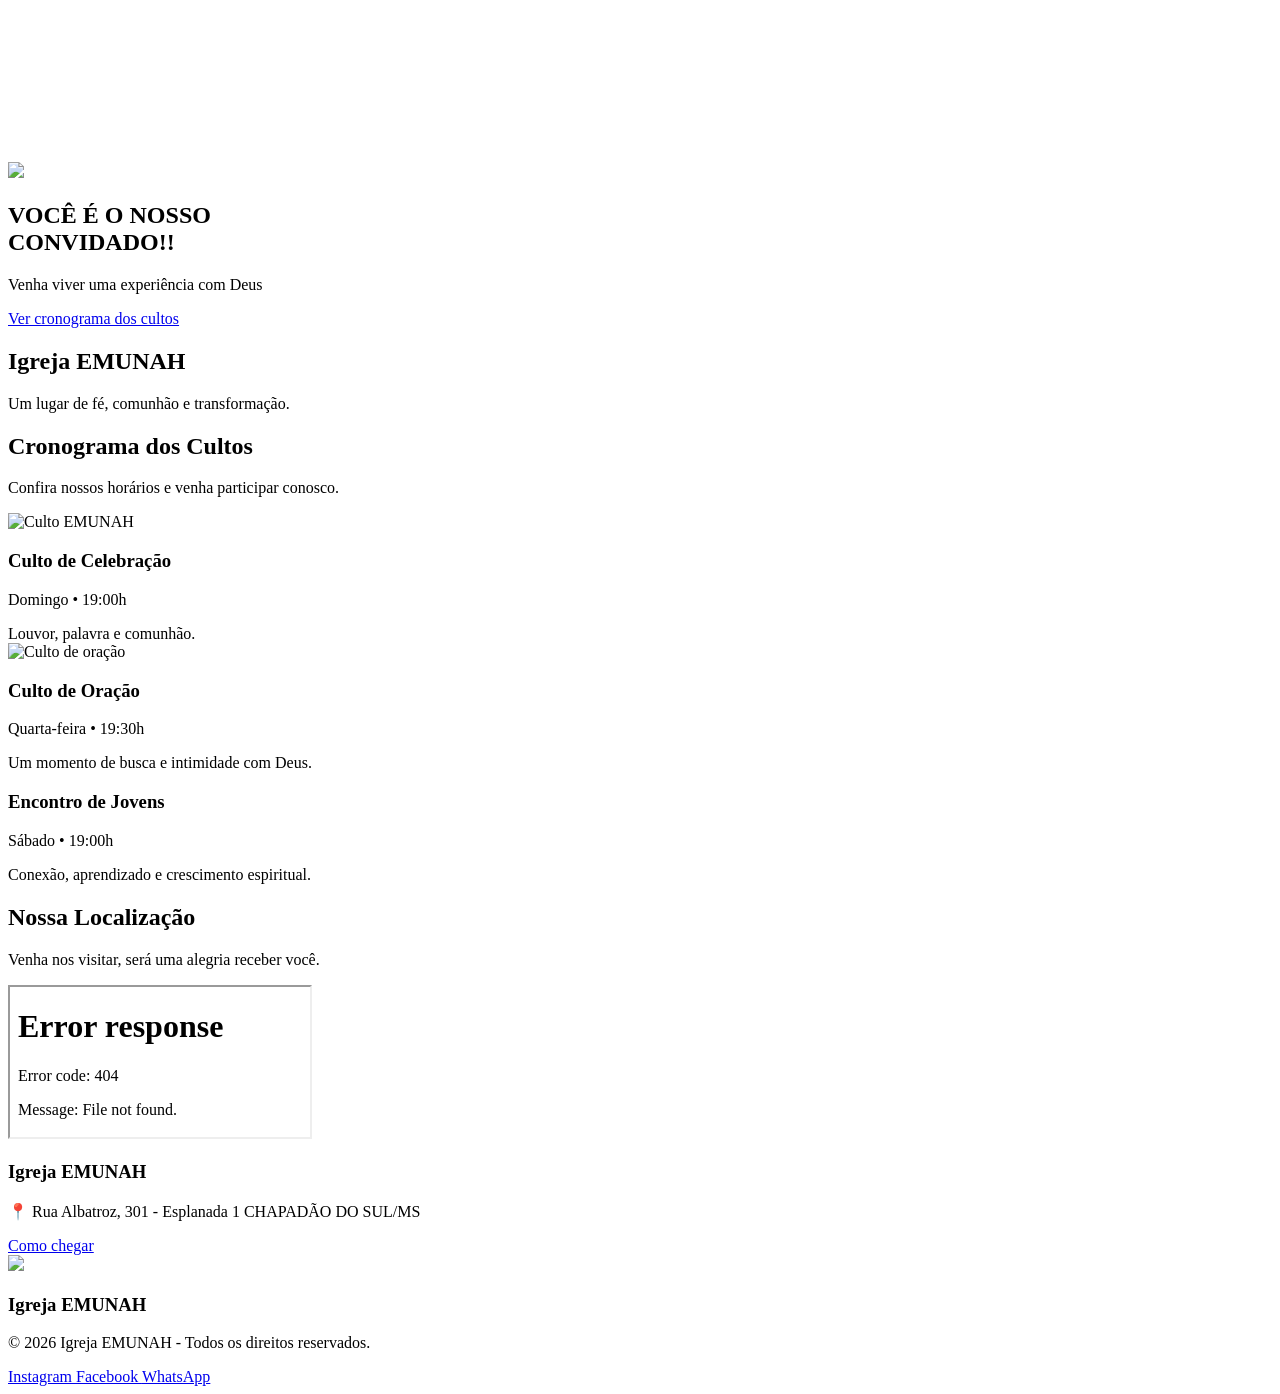
==== Index.html @ 7c74ce70 "Update Index.html" ====
<!DOCTYPE html>
<html lang="pt-BR">

<head>

<meta charset="UTF-8">
<meta name="viewport" content="width=device-width, initial-scale=1.0">

<title>Igreja EMUNAH</title>

<link rel="stylesheet" href="style.css">

<link href="https://fonts.googleapis.com/css2?family=Poppins:wght@300;400;600;700;800&display=swap" rel="stylesheet">

</head>


<body>


<!-- TELA DE ABERTURA -->

<section class="intro">

<video autoplay muted loop playsinline>
<source src="video/abertura.mp4" type="video/mp4">
</video>


<div class="intro-overlay"></div>


<div class="intro-content">

<img src="imagens/logo.png" class="logo">


<h1>
VOCÊ É O NOSSO<br>
<span>CONVIDADO!!</span>
</h1>


<p>
Venha viver uma experiência com Deus
</p>


<a href="#cultos" class="btn">
Ver cronograma dos cultos
</a>


</div>


</section>



<!-- HERO -->


<section class="hero">


<div class="hero-content">


<h2>
Igreja EMUNAH
</h2>


<p>
Um lugar de fé, comunhão e transformação.
</p>


</div>


</section>
  
<!-- CRONOGRAMA DOS CULTOS -->

<section id="cultos" class="cultos">


<div class="titulo">

<h2>
Cronograma dos Cultos
</h2>

<p>
Confira nossos horários e venha participar conosco.
</p>

</div>



<div class="cards">



<div class="card reveal">


<div class="card-img">

<img src="imagens/culto1.jpg" alt="Culto EMUNAH">

</div>


<div class="card-content">

<h3>
Culto de Celebração
</h3>


<p>
Domingo • 19:00h
</p>


<span>
Louvor, palavra e comunhão.
</span>


</div>


</div>





<div class="card reveal">


<div class="card-img">

<img src="imagens/culto2.jpg" alt="Culto de oração">

</div>


<div class="card-content">

<h3>
Culto de Oração
</h3>


<p>
Quarta-feira • 19:30h
</p>


<span>
Um momento de busca e intimidade com Deus.
</span>


</div>


</div>





<div class="card reveal">


<div class="card-content">


<h3>
Encontro de Jovens
</h3>


<p>
Sábado • 19:00h
</p>


<span>
Conexão, aprendizado e crescimento espiritual.
</span>


</div>


</div>



</div>


</section>
  <!-- LOCALIZAÇÃO -->

<section class="localizacao">


<div class="titulo">

<h2>
Nossa Localização
</h2>

<p>
Venha nos visitar, será uma alegria receber você.
</p>

</div>



<div class="mapa">

<iframe
src="COLE_AQUI_O_LINK_DO_GOOGLE_MAPS"
loading="lazy">
</iframe>

</div>



<div class="endereco">

<h3>
Igreja EMUNAH
</h3>

<p>
📍 Rua Albatroz, 301 - Esplanada 1 CHAPADÃO DO SUL/MS
  
</p>


<a 
href="COLE_LINK_DO_MAPA"
target="_blank"
class="btn">

Como chegar

</a>


</div>



</section>





<!-- RODAPÉ -->


<footer>


<div class="footer-logo">

<img src="imagens/logo.png">


<h3>
Igreja EMUNAH
</h3>

</div>



<p>
© 2026 Igreja EMUNAH - Todos os direitos reservados.
</p>



<div class="social">


<a href="#">
Instagram
</a>


<a href="#">
Facebook
</a>


<a href="#">
WhatsApp
</a>


</div>


</footer>



<script src="script.js"></script>


</body>

  </html>
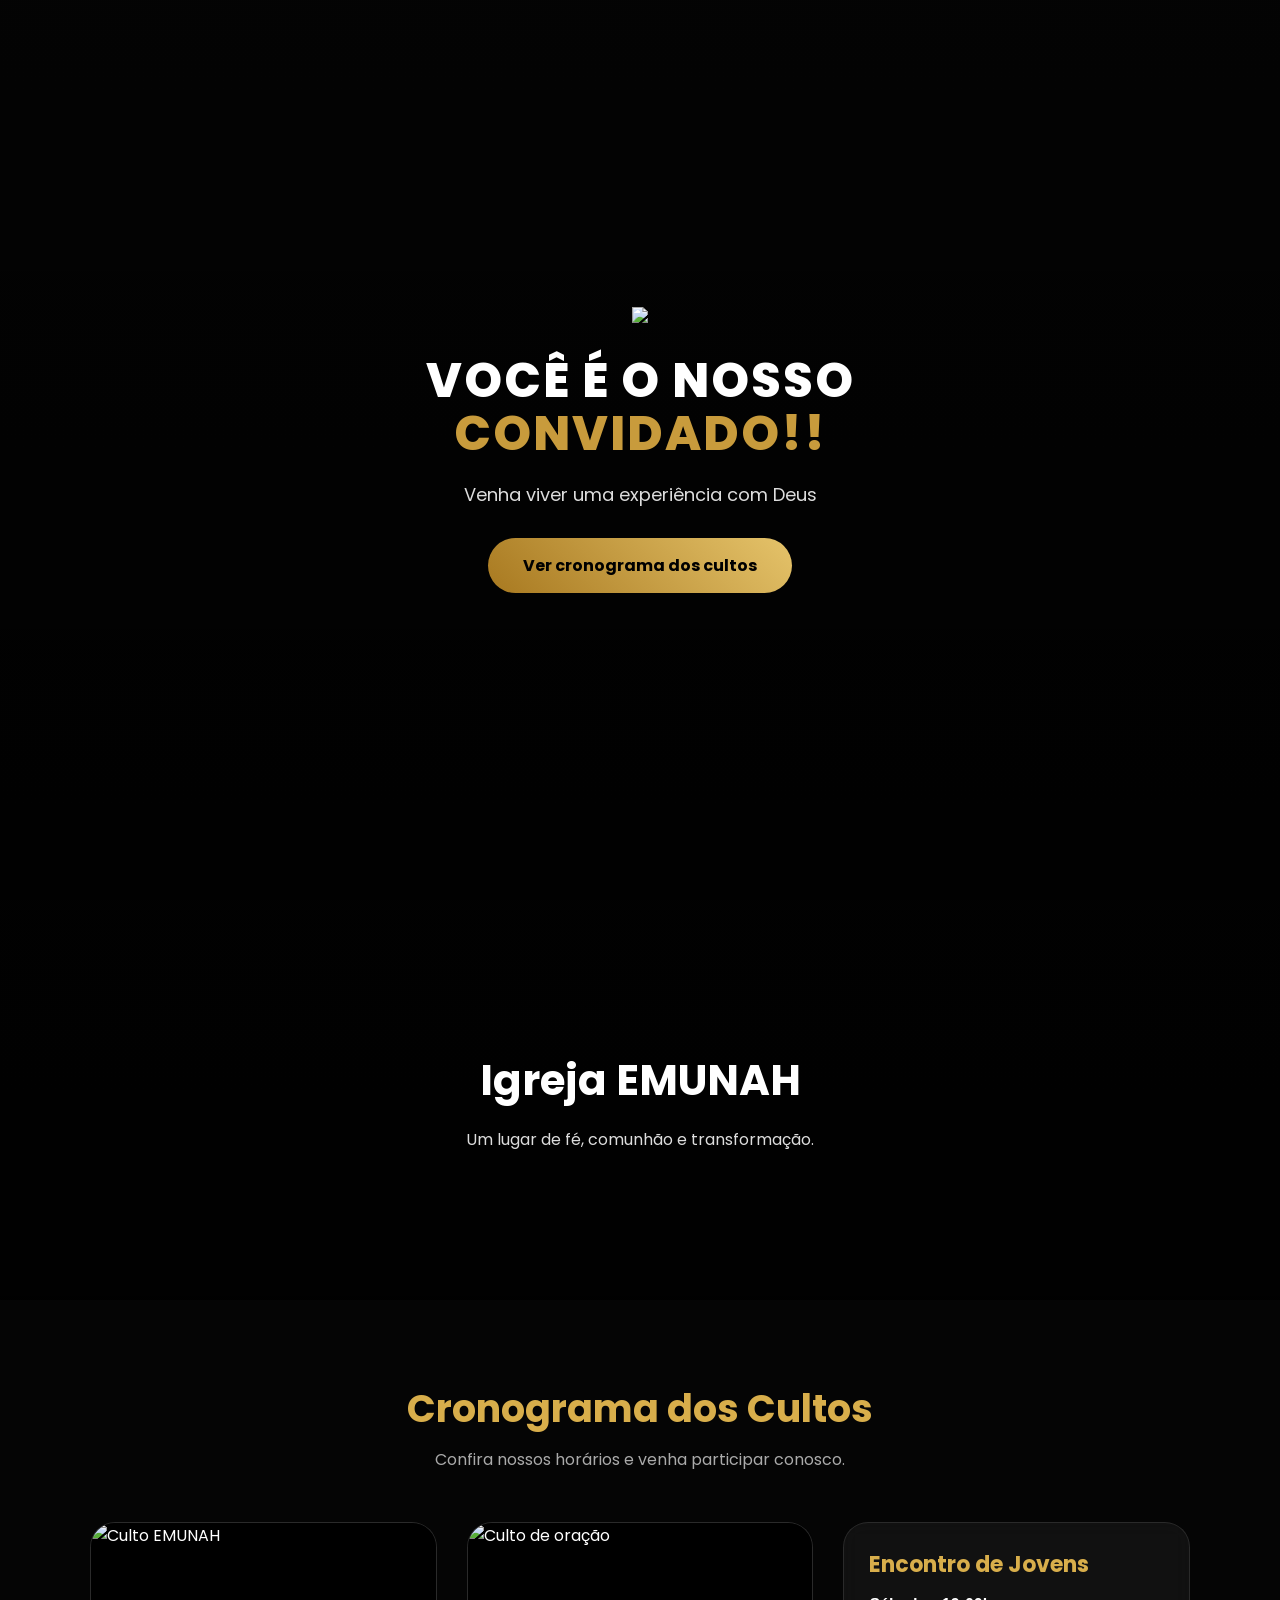
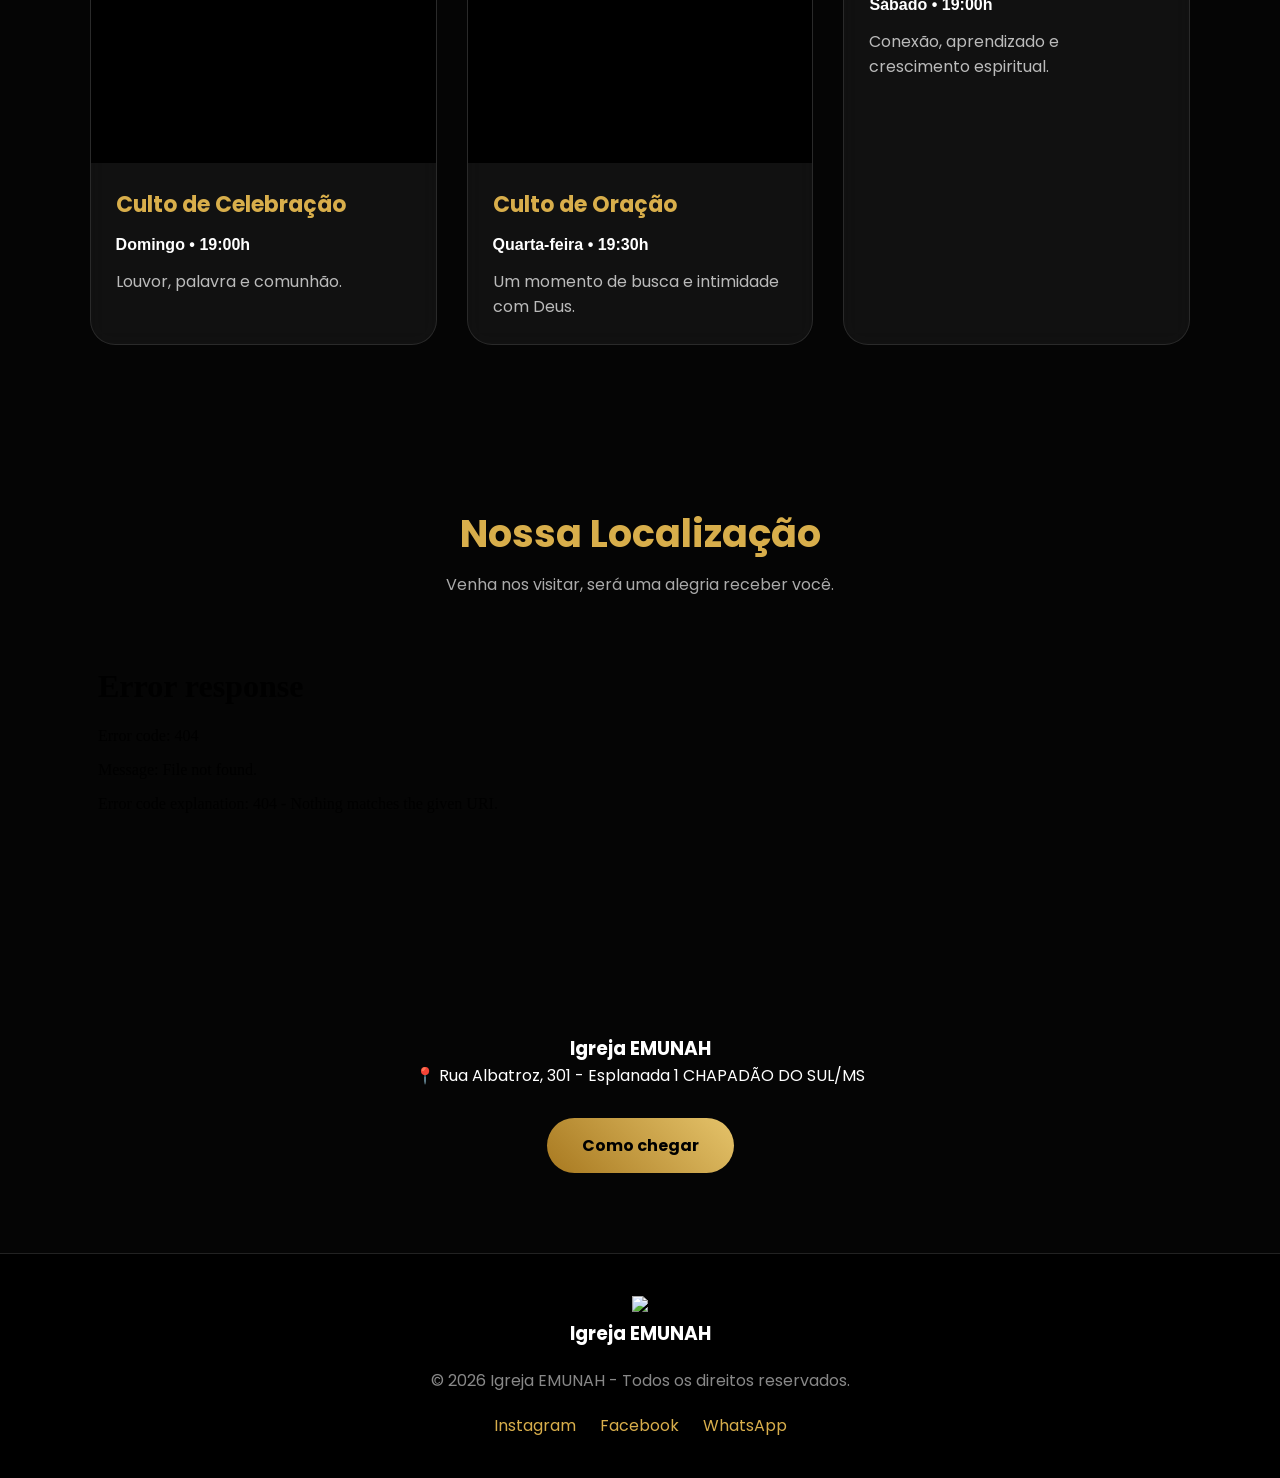
==== commit aebff64f: "Update Index.html" ====
--- a/Index.html
+++ b/Index.html
@@ -23,7 +23,7 @@
 <section class="intro">
 
 <video autoplay muted loop playsinline>
-<source src="video/abertura.mp4" type="video/mp4">
+<source src="VID-20260729-WA0071(1).mp4" type="mp4">
 </video>
 
 
--- a/style.css
+++ b/style.css
@@ -0,0 +1,537 @@
+*{
+    margin:0;
+    padding:0;
+    box-sizing:border-box;
+    font-family:'Poppins',sans-serif;
+}
+
+
+html{
+    scroll-behavior:smooth;
+}
+
+
+body{
+
+    background:#050505;
+    color:#fff;
+    overflow-x:hidden;
+
+}
+
+
+/* ======================
+   TELA DE ABERTURA
+====================== */
+
+
+.intro{
+
+    height:100vh;
+    position:relative;
+    display:flex;
+    align-items:center;
+    justify-content:center;
+    text-align:center;
+    overflow:hidden;
+
+}
+
+
+.intro video{
+
+    position:absolute;
+    width:100%;
+    height:100%;
+    object-fit:cover;
+
+}
+
+
+
+.intro-overlay{
+
+    position:absolute;
+    inset:0;
+    background:
+    linear-gradient(
+    rgba(0,0,0,.35),
+    rgba(0,0,0,.85)
+    );
+
+}
+
+
+
+.intro-content{
+
+    position:relative;
+    z-index:2;
+    padding:20px;
+
+}
+
+
+
+.logo{
+
+    width:130px;
+    margin-bottom:25px;
+    animation:entrada 1.5s ease;
+
+}
+
+
+
+.intro h1{
+
+    font-size:48px;
+    font-weight:800;
+    line-height:1.1;
+    letter-spacing:2px;
+
+}
+
+
+
+.intro h1 span{
+
+    color:#c89b3c;
+
+}
+
+
+
+.intro p{
+
+    margin-top:20px;
+    font-size:18px;
+    color:#ddd;
+
+}
+
+
+
+
+.btn{
+
+    display:inline-block;
+    margin-top:30px;
+    padding:15px 35px;
+
+    background:
+    linear-gradient(
+    45deg,
+    #a87920,
+    #e5c36a
+    );
+
+    color:#000;
+    text-decoration:none;
+    border-radius:50px;
+
+    font-weight:700;
+
+    transition:.4s;
+
+}
+
+
+
+.btn:hover{
+
+    transform:translateY(-5px);
+    box-shadow:0 10px 30px #c89b3c55;
+
+}
+
+
+
+
+
+/* ======================
+        HERO
+====================== */
+
+
+.hero{
+
+    min-height:400px;
+
+    display:flex;
+    align-items:center;
+    justify-content:center;
+
+    text-align:center;
+
+    padding:40px;
+
+    background:
+
+    linear-gradient(
+    rgba(0,0,0,.7),
+    rgba(0,0,0,.9)
+    ),
+
+    url("imagens/fundo.jpg");
+
+    background-size:cover;
+    background-position:center;
+
+}
+
+
+
+.hero h2{
+
+    font-size:42px;
+
+}
+
+
+
+.hero p{
+
+    margin-top:15px;
+    color:#ddd;
+
+}
+
+
+
+
+
+/* ======================
+      CULTOS
+====================== */
+
+
+.cultos{
+
+    padding:80px 7%;
+
+}
+
+
+
+.titulo{
+
+    text-align:center;
+    margin-bottom:50px;
+
+}
+
+
+
+.titulo h2{
+
+    font-size:38px;
+    color:#d8ae4b;
+
+}
+
+
+
+.titulo p{
+
+    color:#aaa;
+    margin-top:10px;
+
+}
+
+
+
+
+.cards{
+
+    display:grid;
+
+    grid-template-columns:
+    repeat(auto-fit,minmax(280px,1fr));
+
+    gap:30px;
+
+}
+
+
+
+.card{
+
+    background:
+
+    rgba(255,255,255,.05);
+
+    border:1px solid rgba(255,255,255,.1);
+
+    border-radius:25px;
+
+    overflow:hidden;
+
+    backdrop-filter:blur(10px);
+
+    transition:.5s;
+
+}
+
+
+
+.card:hover{
+
+    transform:translateY(-10px);
+
+    box-shadow:
+    0 20px 40px rgba(0,0,0,.5);
+
+}
+
+
+
+
+.card-img{
+
+    width:100%;
+    height:240px;
+
+    background:#000;
+
+}
+
+
+
+.card-img img{
+
+    width:100%;
+    height:100%;
+
+    object-fit:contain;
+
+}
+
+
+
+.card-content{
+
+    padding:25px;
+
+}
+
+
+
+.card-content h3{
+
+    color:#d8ae4b;
+    font-size:22px;
+
+}
+
+
+
+.card-content p{
+
+    margin:15px 0;
+    font-weight:600;
+
+}
+
+
+
+.card-content span{
+
+    color:#bbb;
+
+}
+
+
+
+/* ======================
+      WHATSAPP
+====================== */
+
+
+.whatsapp{
+
+    position:fixed;
+
+    bottom:25px;
+    right:25px;
+
+    background:#25d366;
+
+    color:white;
+
+    padding:15px 25px;
+
+    border-radius:50px;
+
+    text-decoration:none;
+
+    font-weight:700;
+
+    z-index:99;
+
+    box-shadow:0 10px 30px #000;
+
+}
+
+
+
+/* ======================
+     LOCALIZAÇÃO
+====================== */
+
+
+.localizacao{
+
+    padding:80px 7%;
+    text-align:center;
+
+}
+
+
+
+.mapa iframe{
+
+    width:100%;
+    height:350px;
+
+    border:0;
+
+    border-radius:25px;
+
+}
+
+
+
+.endereco{
+
+    margin-top:30px;
+
+}
+
+
+
+
+/* ======================
+       FOOTER
+====================== */
+
+
+footer{
+
+    background:#000;
+
+    padding:40px 20px;
+
+    text-align:center;
+
+    border-top:1px solid #222;
+
+}
+
+
+
+.footer-logo img{
+
+    width:80px;
+
+}
+
+
+
+footer p{
+
+    margin:20px 0;
+    color:#888;
+
+}
+
+
+
+.social a{
+
+    color:#d8ae4b;
+
+    margin:10px;
+
+    text-decoration:none;
+
+}
+
+
+
+/* ANIMAÇÃO */
+
+
+@keyframes entrada{
+
+from{
+
+opacity:0;
+transform:translateY(40px);
+
+}
+
+to{
+
+opacity:1;
+transform:translateY(0);
+
+}
+
+}
+
+
+
+
+/* CELULAR */
+
+
+@media(max-width:600px){
+
+
+.intro h1{
+
+font-size:32px;
+
+}
+
+
+.hero h2{
+
+font-size:30px;
+
+}
+
+
+.titulo h2{
+
+font-size:30px;
+
+}
+
+
+.whatsapp{
+
+right:15px;
+bottom:15px;
+
+padding:12px 18px;
+
+}
+
+
+.reveal{
+
+opacity:0;
+
+transform:
+translateY(50px);
+
+transition:
+0.8s ease;
+
+}
+
+
+
+  }
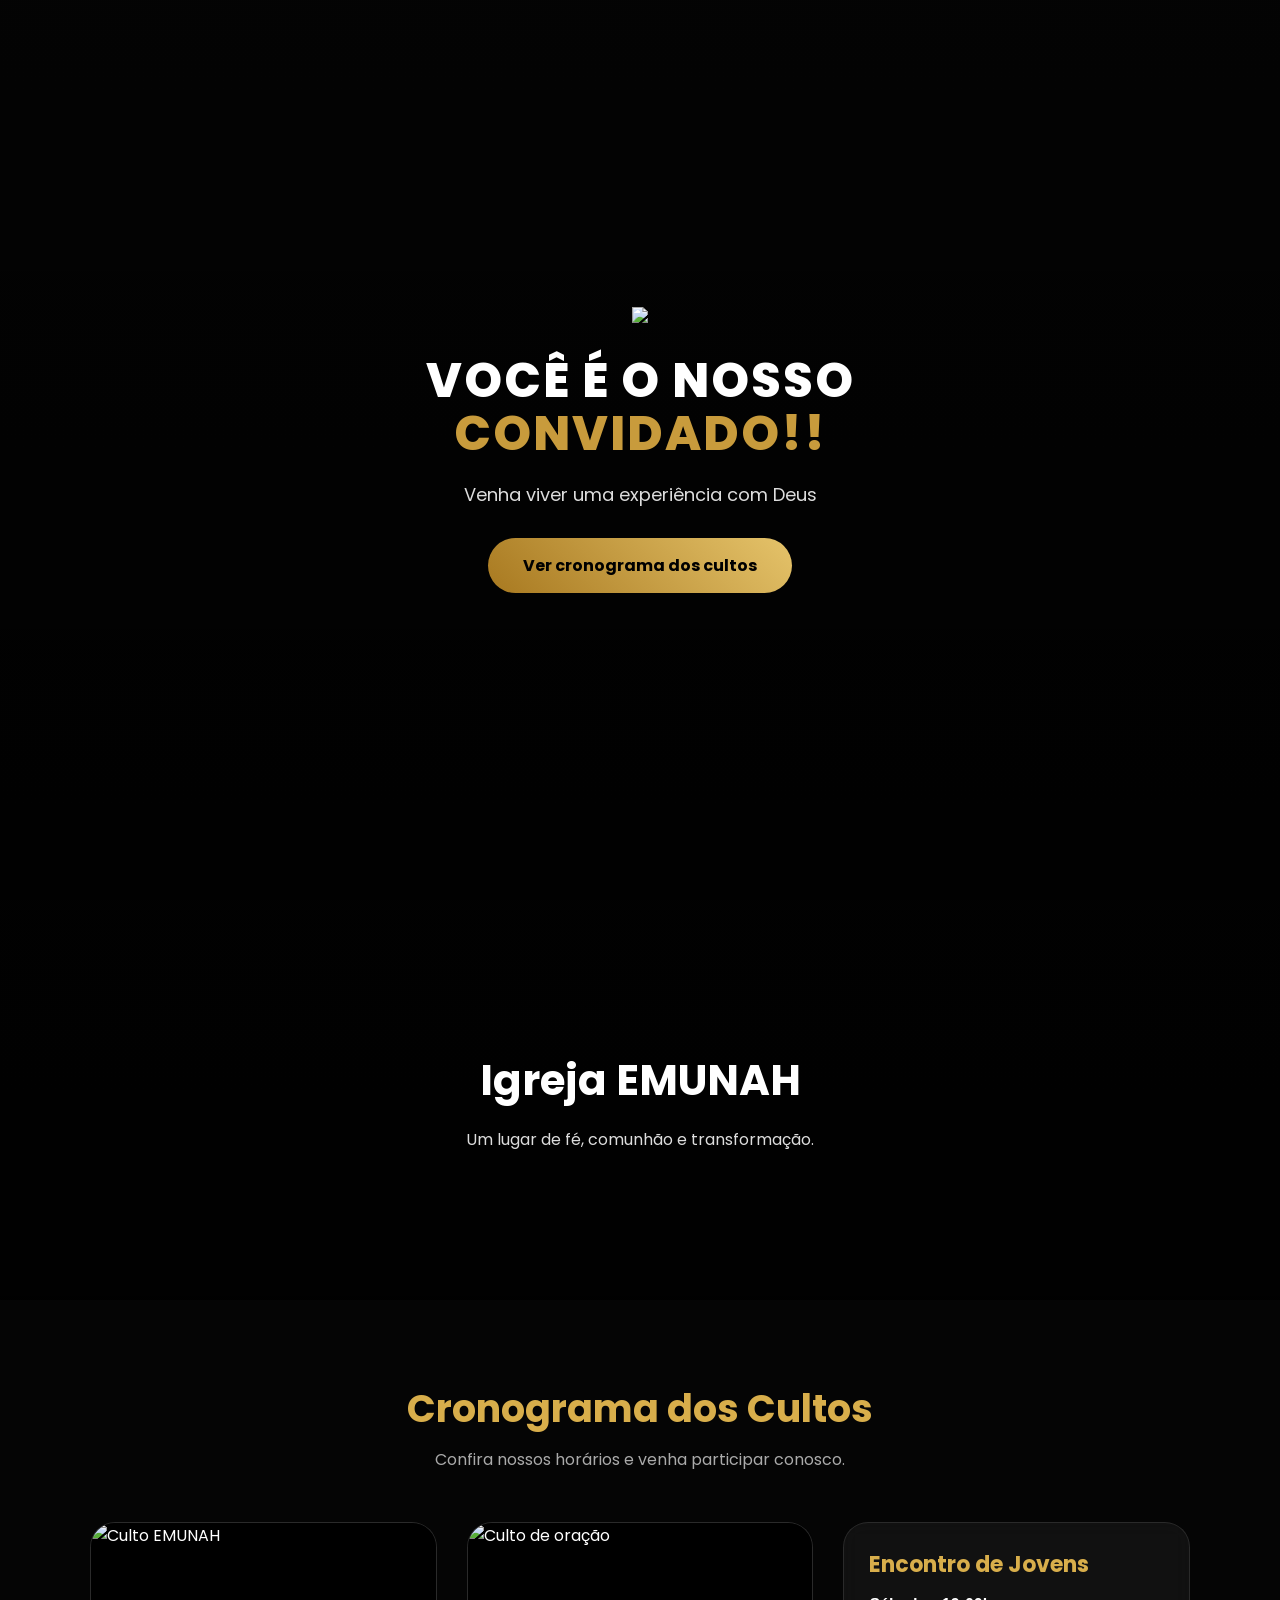
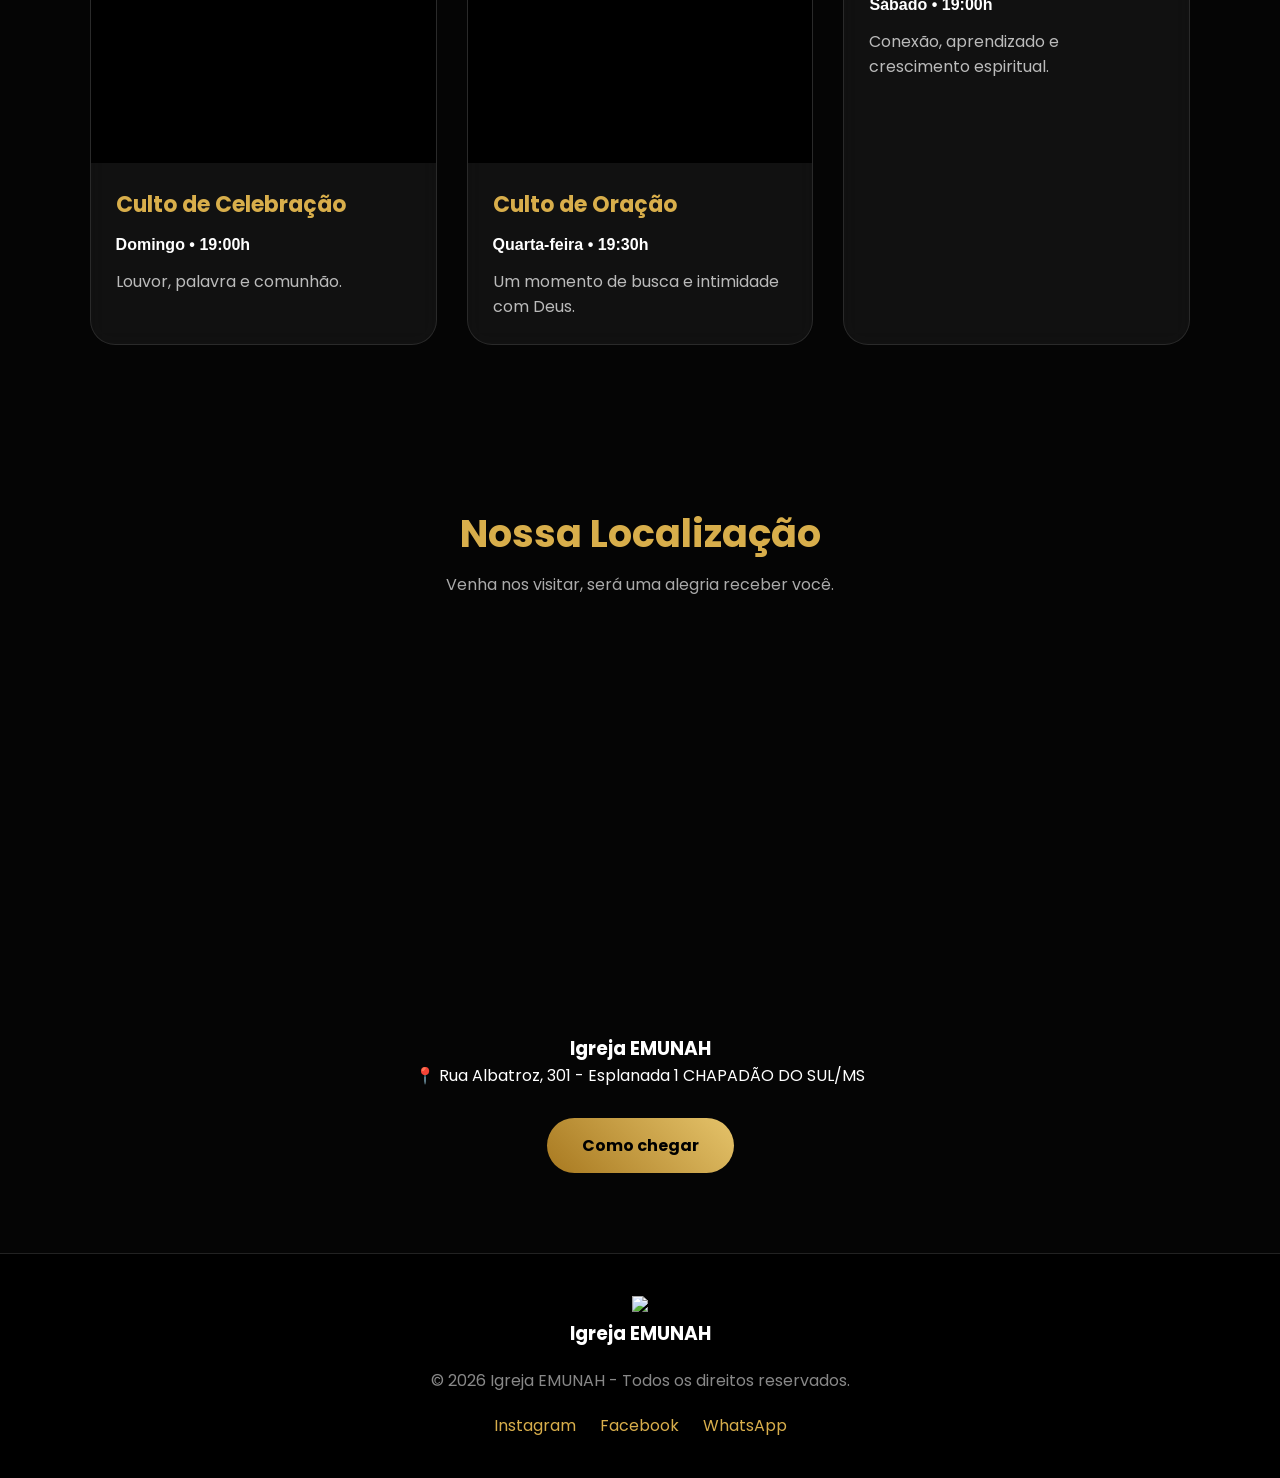
==== commit 2207f0f5: "Update Index.html" ====
--- a/Index.html
+++ b/Index.html
@@ -231,7 +231,7 @@
 <div class="mapa">
 
 <iframe
-src="COLE_AQUI_O_LINK_DO_GOOGLE_MAPS"
+src="https://maps.app.goo.gl/oaRTBnacjQGExgCH8"
 loading="lazy">
 </iframe>
 
@@ -252,7 +252,7 @@
 
 
 <a 
-href="COLE_LINK_DO_MAPA"
+href="https://maps.app.goo.gl/oaRTBnacjQGExgCH8"
 target="_blank"
 class="btn">
 
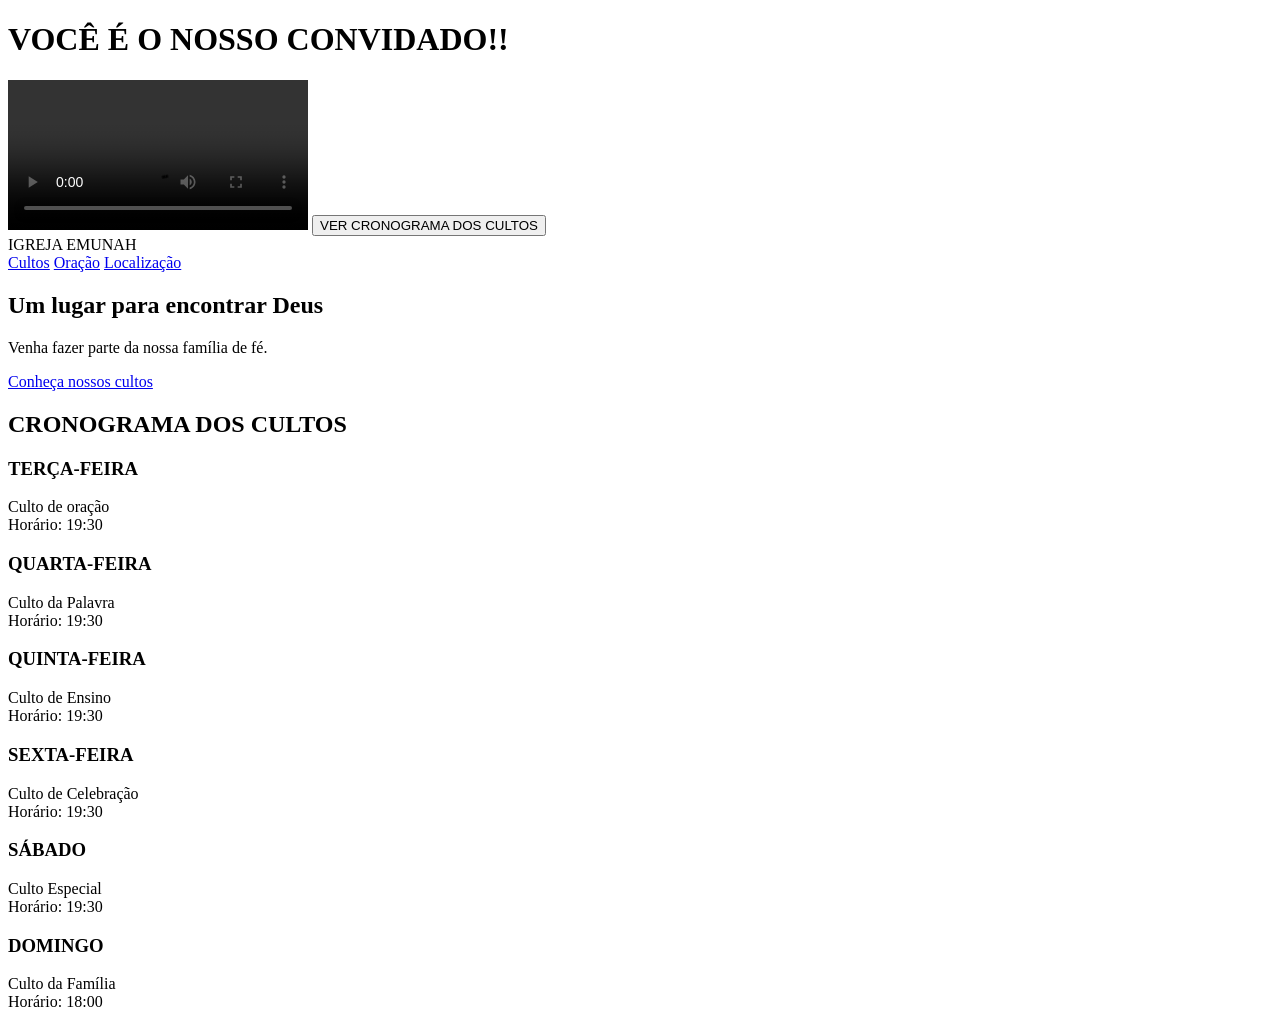
==== commit e63c9e03: "Update Index.html" ====
--- a/Index.html
+++ b/Index.html
@@ -8,46 +8,104 @@
 
 <title>Igreja EMUNAH</title>
 
-<link rel="stylesheet" href="style.css">
-
 <link href="https://fonts.googleapis.com/css2?family=Poppins:wght@300;400;600;700;800&display=swap" rel="stylesheet">
 
+<style>
+
+</style>
+
 </head>
 
 
 <body>
 
 
-<!-- TELA DE ABERTURA -->
-
-<section class="intro">
-
-<video autoplay muted loop playsinline>
-<source src="VID-20260729-WA0071(1).mp4" type="mp4">
+<!-- NOTIFICAÇÃO DE ENTRADA -->
+
+<div class="modal" id="entrada">
+
+<div class="modal-box">
+
+
+<h1>
+VOCÊ É O NOSSO CONVIDADO!!
+</h1>
+
+
+<video 
+id="videoEntrada"
+controls
+playsinline>
+
+<source src="video.mp4" type="video/mp4">
+
 </video>
 
 
-<div class="intro-overlay"></div>
-
-
-<div class="intro-content">
-
-<img src="imagens/logo.png" class="logo">
-
-
-<h1>
-VOCÊ É O NOSSO<br>
-<span>CONVIDADO!!</span>
-</h1>
-
-
-<p>
-Venha viver uma experiência com Deus
-</p>
-
-
-<a href="#cultos" class="btn">
-Ver cronograma dos cultos
+<button 
+id="botaoCultos"
+onclick="abrirSite()">
+
+VER CRONOGRAMA DOS CULTOS
+
+</button>
+
+
+</div>
+
+</div>
+
+
+
+<!-- CABEÇALHO -->
+
+<header>
+
+<div class="logo">
+
+IGREJA EMUNAH
+
+</div>
+
+
+<nav>
+
+<a href="#cultos">Cultos</a>
+
+<a href="#oracao">Oração</a>
+
+<a href="#local">Localização</a>
+
+</nav>
+
+
+</header>
+
+
+
+
+<!-- HERO -->
+
+<section class="hero">
+
+
+<div class="hero-text">
+
+
+<h2>
+Um lugar para encontrar Deus
+</h2>
+
+
+<p>
+Venha fazer parte da nossa família de fé.
+</p>
+
+
+<a href="#cultos">
+
+Conheça nossos cultos
+
 </a>
 
 
@@ -58,272 +116,108 @@
 
 
 
-<!-- HERO -->
-
-
-<section class="hero">
-
-
-<div class="hero-content">
-
-
-<h2>
-Igreja EMUNAH
+
+<!-- CRONOGRAMA -->
+
+<section id="cultos">
+
+
+<h2 class="titulo">
+
+CRONOGRAMA DOS CULTOS
+
 </h2>
 
 
-<p>
-Um lugar de fé, comunhão e transformação.
-</p>
+
+<div class="cultos-container">
+
+
+
+<div class="card">
+
+<h3>TERÇA-FEIRA</h3>
+
+<p>
+Culto de oração<br>
+Horário: 19:30
+</p>
+
+</div>
+
+
+
+
+<div class="card">
+
+<h3>QUARTA-FEIRA</h3>
+
+<p>
+Culto da Palavra<br>
+Horário: 19:30
+</p>
+
+</div>
+
+
+
+
+<div class="card">
+
+<h3>QUINTA-FEIRA</h3>
+
+<p>
+Culto de Ensino<br>
+Horário: 19:30
+</p>
+
+</div>
+
+
+
+
+<div class="card">
+
+<h3>SEXTA-FEIRA</h3>
+
+<p>
+Culto de Celebração<br>
+Horário: 19:30
+</p>
+
+</div>
+
+
+
+
+<div class="card">
+
+<h3>SÁBADO</h3>
+
+<p>
+Culto Especial<br>
+Horário: 19:30
+</p>
+
+</div>
+
+
+
+
+<div class="card">
+
+<h3>DOMINGO</h3>
+
+<p>
+Culto da Família<br>
+Horário: 18:00
+</p>
+
+</div>
+
 
 
 </div>
 
 
 </section>
-  
-<!-- CRONOGRAMA DOS CULTOS -->
-
-<section id="cultos" class="cultos">
-
-
-<div class="titulo">
-
-<h2>
-Cronograma dos Cultos
-</h2>
-
-<p>
-Confira nossos horários e venha participar conosco.
-</p>
-
-</div>
-
-
-
-<div class="cards">
-
-
-
-<div class="card reveal">
-
-
-<div class="card-img">
-
-<img src="imagens/culto1.jpg" alt="Culto EMUNAH">
-
-</div>
-
-
-<div class="card-content">
-
-<h3>
-Culto de Celebração
-</h3>
-
-
-<p>
-Domingo • 19:00h
-</p>
-
-
-<span>
-Louvor, palavra e comunhão.
-</span>
-
-
-</div>
-
-
-</div>
-
-
-
-
-
-<div class="card reveal">
-
-
-<div class="card-img">
-
-<img src="imagens/culto2.jpg" alt="Culto de oração">
-
-</div>
-
-
-<div class="card-content">
-
-<h3>
-Culto de Oração
-</h3>
-
-
-<p>
-Quarta-feira • 19:30h
-</p>
-
-
-<span>
-Um momento de busca e intimidade com Deus.
-</span>
-
-
-</div>
-
-
-</div>
-
-
-
-
-
-<div class="card reveal">
-
-
-<div class="card-content">
-
-
-<h3>
-Encontro de Jovens
-</h3>
-
-
-<p>
-Sábado • 19:00h
-</p>
-
-
-<span>
-Conexão, aprendizado e crescimento espiritual.
-</span>
-
-
-</div>
-
-
-</div>
-
-
-
-</div>
-
-
-</section>
-  <!-- LOCALIZAÇÃO -->
-
-<section class="localizacao">
-
-
-<div class="titulo">
-
-<h2>
-Nossa Localização
-</h2>
-
-<p>
-Venha nos visitar, será uma alegria receber você.
-</p>
-
-</div>
-
-
-
-<div class="mapa">
-
-<iframe
-src="https://maps.app.goo.gl/oaRTBnacjQGExgCH8"
-loading="lazy">
-</iframe>
-
-</div>
-
-
-
-<div class="endereco">
-
-<h3>
-Igreja EMUNAH
-</h3>
-
-<p>
-📍 Rua Albatroz, 301 - Esplanada 1 CHAPADÃO DO SUL/MS
-  
-</p>
-
-
-<a 
-href="https://maps.app.goo.gl/oaRTBnacjQGExgCH8"
-target="_blank"
-class="btn">
-
-Como chegar
-
-</a>
-
-
-</div>
-
-
-
-</section>
-
-
-
-
-
-<!-- RODAPÉ -->
-
-
-<footer>
-
-
-<div class="footer-logo">
-
-<img src="imagens/logo.png">
-
-
-<h3>
-Igreja EMUNAH
-</h3>
-
-</div>
-
-
-
-<p>
-© 2026 Igreja EMUNAH - Todos os direitos reservados.
-</p>
-
-
-
-<div class="social">
-
-
-<a href="#">
-Instagram
-</a>
-
-
-<a href="#">
-Facebook
-</a>
-
-
-<a href="#">
-WhatsApp
-</a>
-
-
-</div>
-
-
-</footer>
-
-
-
-<script src="script.js"></script>
-
-
-</body>
-
-  </html>
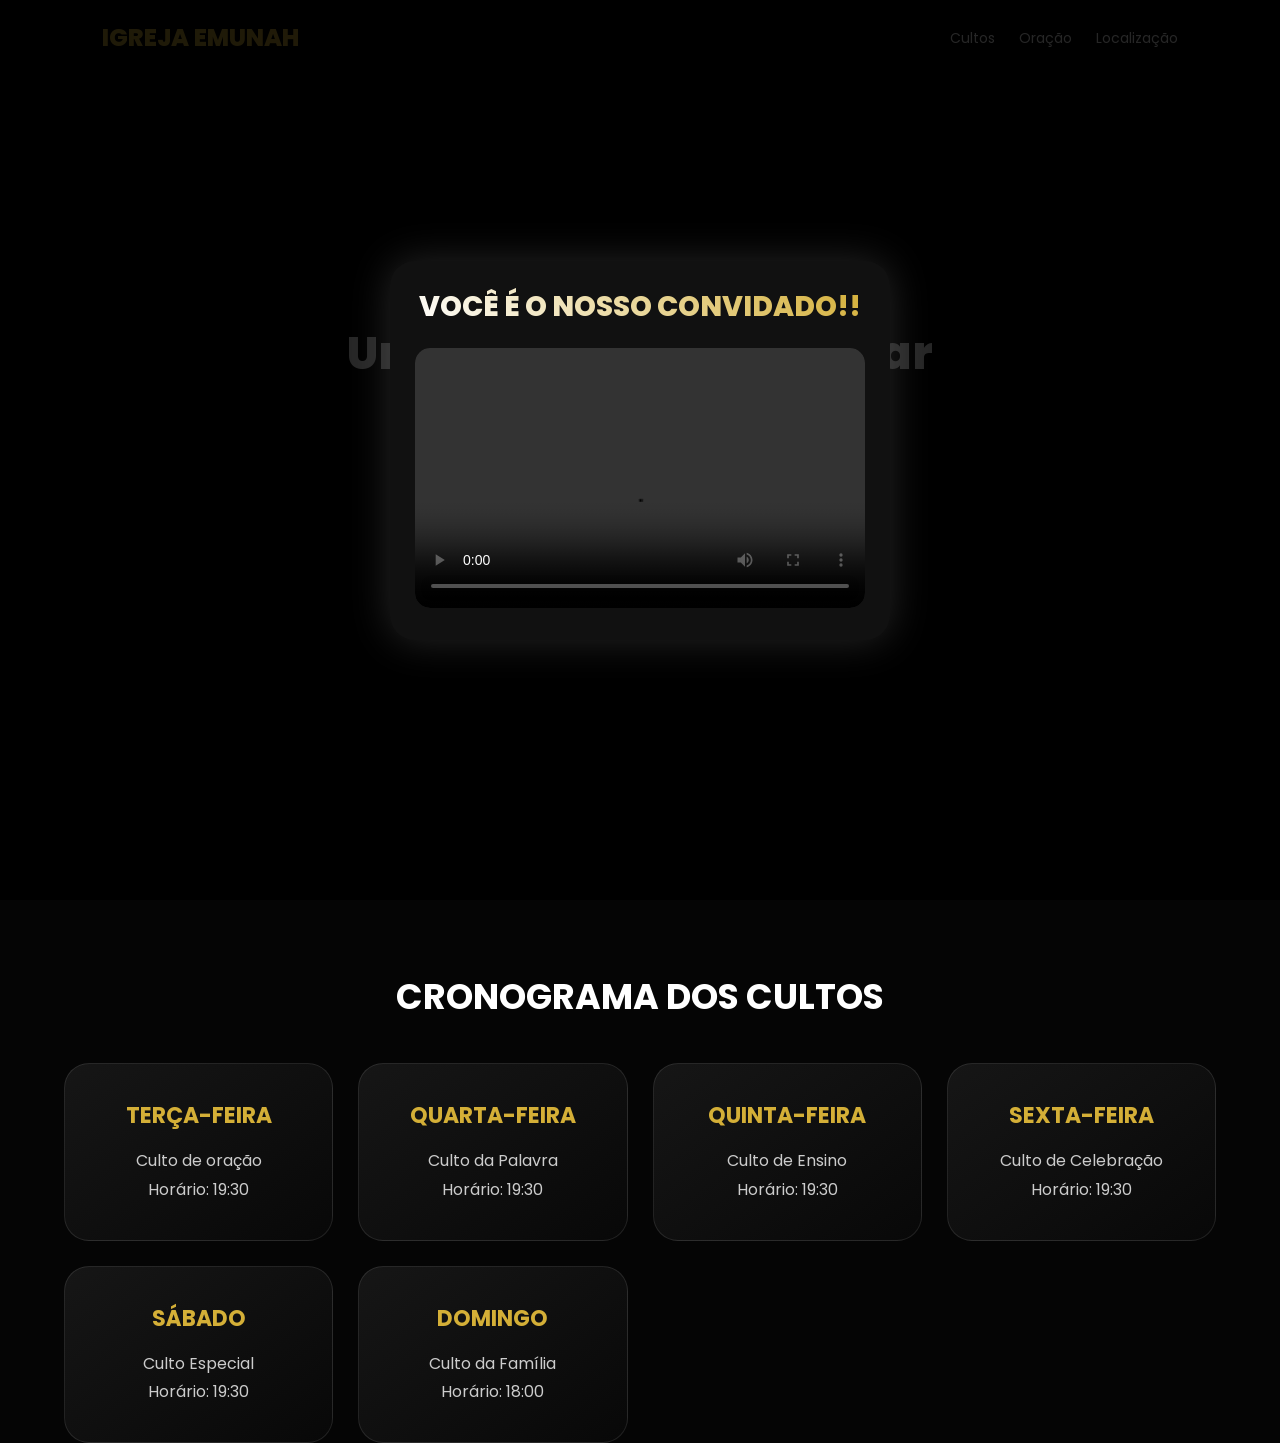
==== commit a1af8d50: "Update Index.html" ====
--- a/Index.html
+++ b/Index.html
@@ -11,6 +11,632 @@
 <link href="https://fonts.googleapis.com/css2?family=Poppins:wght@300;400;600;700;800&display=swap" rel="stylesheet">
 
 <style>
+  /* RESET */
+
+*{
+margin:0;
+padding:0;
+box-sizing:border-box;
+font-family:'Poppins',sans-serif;
+scroll-behavior:smooth;
+}
+
+
+body{
+
+background:#050505;
+color:white;
+
+}
+
+
+
+/* MODAL DE ENTRADA */
+
+.modal{
+
+position:fixed;
+top:0;
+left:0;
+width:100%;
+height:100vh;
+
+background:rgba(0,0,0,0.85);
+
+display:flex;
+align-items:center;
+justify-content:center;
+
+z-index:9999;
+
+}
+
+
+
+.modal-box{
+
+width:90%;
+max-width:500px;
+
+background:#111;
+
+border-radius:25px;
+
+padding:25px;
+
+text-align:center;
+
+box-shadow:
+0 0 40px rgba(255,255,255,0.15);
+
+animation:entrada 1s ease;
+
+}
+
+
+
+@keyframes entrada{
+
+from{
+
+transform:scale(.7);
+opacity:0;
+
+}
+
+to{
+
+transform:scale(1);
+opacity:1;
+
+}
+
+}
+
+
+
+.modal-box h1{
+
+font-size:28px;
+
+font-weight:800;
+
+margin-bottom:20px;
+
+background:linear-gradient(45deg,#fff,#d4af37);
+
+-webkit-background-clip:text;
+
+color:transparent;
+
+}
+
+
+
+.modal-box video{
+
+width:100%;
+
+height:260px;
+
+object-fit:cover;
+
+border-radius:15px;
+
+background:black;
+
+}
+
+
+
+#botaoCultos{
+
+display:none;
+
+margin-top:20px;
+
+width:100%;
+
+padding:15px;
+
+border:none;
+
+border-radius:50px;
+
+background:#d4af37;
+
+color:#000;
+
+font-size:16px;
+
+font-weight:700;
+
+cursor:pointer;
+
+transition:.3s;
+
+}
+
+
+
+#botaoCultos:hover{
+
+transform:scale(1.05);
+
+}
+
+
+
+
+
+/* HEADER */
+
+
+header{
+
+position:fixed;
+
+top:0;
+
+left:0;
+
+width:100%;
+
+padding:20px 8%;
+
+display:flex;
+
+justify-content:space-between;
+
+align-items:center;
+
+background:rgba(0,0,0,.65);
+
+backdrop-filter:blur(10px);
+
+z-index:1000;
+
+}
+
+
+
+.logo{
+
+font-size:24px;
+
+font-weight:800;
+
+color:#d4af37;
+
+}
+
+
+
+nav a{
+
+color:white;
+
+text-decoration:none;
+
+margin-left:20px;
+
+font-size:14px;
+
+}
+
+
+
+
+
+/* HERO */
+
+
+.hero{
+
+height:100vh;
+
+background:
+
+linear-gradient(
+rgba(0,0,0,.6),
+rgba(0,0,0,.8)
+),
+
+url("imagem-fundo.jpg");
+
+background-position:center;
+
+background-size:cover;
+
+display:flex;
+
+align-items:center;
+
+justify-content:center;
+
+text-align:center;
+
+}
+
+
+
+.hero-text{
+
+max-width:700px;
+
+}
+
+
+
+.hero h2{
+
+font-size:45px;
+
+font-weight:800;
+
+}
+
+
+
+.hero p{
+
+font-size:20px;
+
+margin:20px 0;
+
+color:#ddd;
+
+}
+
+
+
+.hero a{
+
+display:inline-block;
+
+padding:15px 35px;
+
+background:#d4af37;
+
+color:black;
+
+border-radius:50px;
+
+text-decoration:none;
+
+font-weight:bold;
+
+}
+
+
+
+
+
+/* TITULOS */
+
+
+.titulo{
+
+text-align:center;
+
+font-size:35px;
+
+margin:70px 0 40px;
+
+}
+
+
+
+
+
+/* CULTOS */
+
+
+.cultos-container{
+
+width:90%;
+
+margin:auto;
+
+display:grid;
+
+grid-template-columns:repeat(auto-fit,minmax(250px,1fr));
+
+gap:25px;
+
+}
+
+
+
+.card{
+
+background:
+
+linear-gradient(
+145deg,
+#161616,
+#080808
+);
+
+
+border-radius:25px;
+
+padding:35px 20px;
+
+text-align:center;
+
+border:1px solid rgba(255,255,255,.1);
+
+transition:.4s;
+
+}
+
+
+
+.card:hover{
+
+transform:translateY(-10px);
+
+box-shadow:
+
+0 20px 40px rgba(212,175,55,.25);
+
+}
+
+
+
+.card h3{
+
+color:#d4af37;
+
+font-size:22px;
+
+margin-bottom:15px;
+
+}
+
+
+
+.card p{
+
+color:#ccc;
+
+line-height:1.8;
+
+}
+
+
+
+
+/* BOTÃO WHATSAPP */
+
+
+.whatsapp{
+
+position:fixed;
+
+right:25px;
+
+bottom:25px;
+
+width:65px;
+
+height:65px;
+
+background:#25D366;
+
+border-radius:50%;
+
+display:flex;
+
+align-items:center;
+
+justify-content:center;
+
+font-size:30px;
+
+text-decoration:none;
+
+color:white;
+
+z-index:999;
+
+box-shadow:0 0 25px #25D366;
+
+}
+
+
+
+
+
+/* BOTÃO MÚSICA */
+
+
+.musica{
+
+position:fixed;
+
+left:25px;
+
+bottom:25px;
+
+width:65px;
+
+height:65px;
+
+border-radius:50%;
+
+background:#d4af37;
+
+color:#000;
+
+display:flex;
+
+align-items:center;
+
+justify-content:center;
+
+font-size:25px;
+
+cursor:pointer;
+
+z-index:999;
+
+}
+
+
+
+
+
+/* ÁREA ORAÇÃO */
+
+
+#oracao{
+
+margin-top:100px;
+
+padding:60px 10%;
+
+background:#0c0c0c;
+
+}
+
+
+
+.formulario{
+
+max-width:600px;
+
+margin:auto;
+
+}
+
+
+
+input,
+textarea{
+
+
+width:100%;
+
+padding:15px;
+
+margin:10px 0;
+
+border-radius:15px;
+
+border:none;
+
+background:#1b1b1b;
+
+color:white;
+
+font-size:16px;
+
+}
+
+
+
+textarea{
+
+height:150px;
+
+resize:none;
+
+}
+
+
+
+.enviar{
+
+width:100%;
+
+padding:15px;
+
+border:none;
+
+border-radius:50px;
+
+background:#d4af37;
+
+font-weight:bold;
+
+cursor:pointer;
+
+}
+
+
+
+
+/* LOCALIZAÇÃO */
+
+
+#local{
+
+padding:60px 10%;
+
+text-align:center;
+
+}
+
+
+
+
+
+/* CELULAR */
+
+
+@media(max-width:700px){
+
+
+header{
+
+padding:20px;
+
+}
+
+
+
+nav{
+
+display:none;
+
+}
+
+
+
+.hero h2{
+
+font-size:32px;
+
+}
+
+
+
+.hero p{
+
+font-size:17px;
+
+}
+
+
+
+.titulo{
+
+font-size:28px;
+
+}
+
+
+
+.modal-box h1{
+
+font-size:22px;
+
+}
+
+
+  }
 
 </style>
 
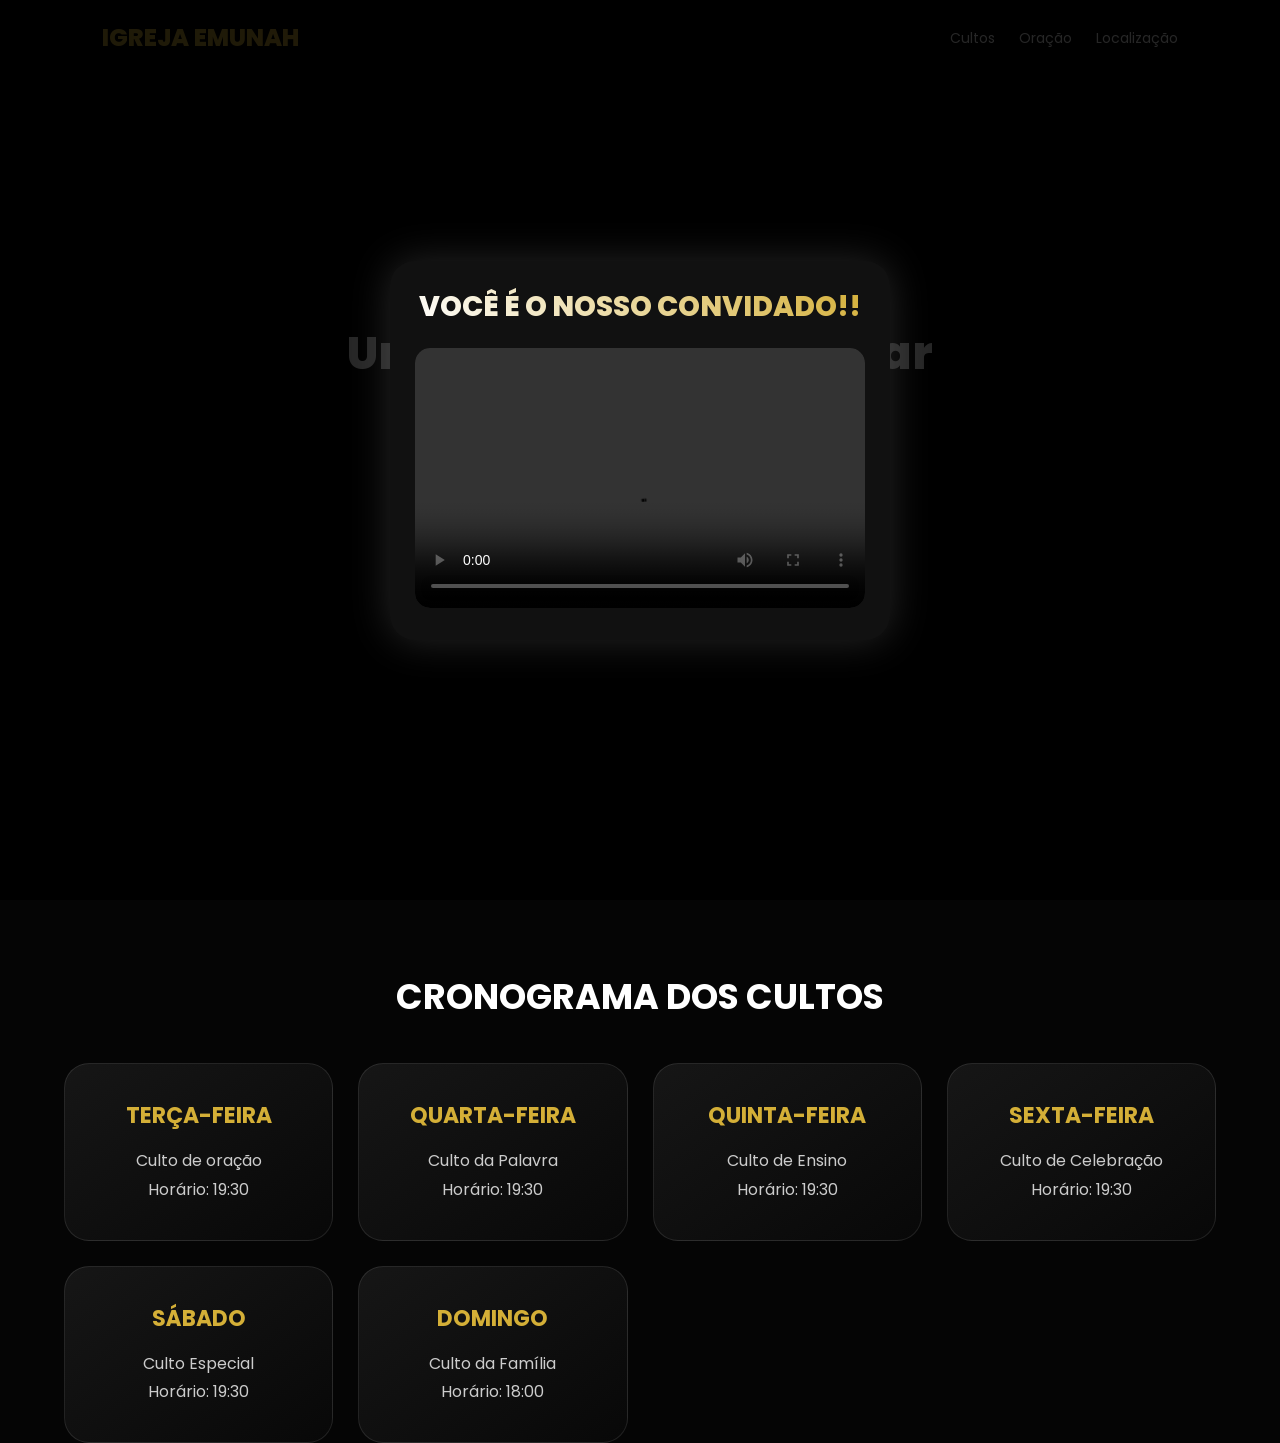
==== commit 0cda3a80: "Update Index.html" ====
--- a/Index.html
+++ b/Index.html
@@ -642,7 +642,159 @@
 
 </head>
 
-
+<script>
+
+
+// VÍDEO DE ENTRADA
+
+const video = document.getElementById("videoEntrada");
+
+const botaoCultos = document.getElementById("botaoCultos");
+
+
+// Quando o vídeo terminar libera o botão
+
+video.addEventListener("ended", function(){
+
+botaoCultos.style.display="block";
+
+});
+
+
+
+
+// Abrir site após clicar
+
+function abrirSite(){
+
+document.getElementById("entrada").style.display="none";
+
+document.body.style.overflow="auto";
+
+}
+
+
+
+
+// Bloqueia rolagem enquanto a notificação aparece
+
+document.body.style.overflow="hidden";
+
+
+
+
+
+// WHATSAPP DO CULTO
+
+
+function irCulto(){
+
+
+let mensagem = 
+"IREI COMPARECER AO CULTO!";
+
+
+let numero = "5511999999999";
+
+
+let link =
+"https://wa.me/"+numero+"?text="+encodeURIComponent(mensagem);
+
+
+window.open(link,"_blank");
+
+
+}
+
+
+
+
+
+// PEDIDO DE ORAÇÃO
+
+
+function enviarOracao(){
+
+
+let nome =
+document.getElementById("nome").value;
+
+
+let pedido =
+document.getElementById("pedido").value;
+
+
+
+let mensagem =
+
+"PEDIDO DE ORAÇÃO\n\n"+
+"NOME: "+nome+
+"\n\nPEDIDO:\n"+
+pedido;
+
+
+
+let numero =
+"5511999999999";
+
+
+
+let link =
+
+"https://wa.me/"+numero+
+"?text="+
+encodeURIComponent(mensagem);
+
+
+
+window.open(link,"_blank");
+
+
+}
+
+
+
+
+
+
+// MÚSICA
+
+
+let tocando=false;
+
+
+let audio =
+new Audio("musica.mp3");
+
+
+
+function tocarMusica(){
+
+
+if(tocando){
+
+
+audio.pause();
+
+tocando=false;
+
+
+}else{
+
+
+audio.play();
+
+tocando=true;
+
+
+}
+
+
+}
+
+
+
+</script>
 <body>
 
 
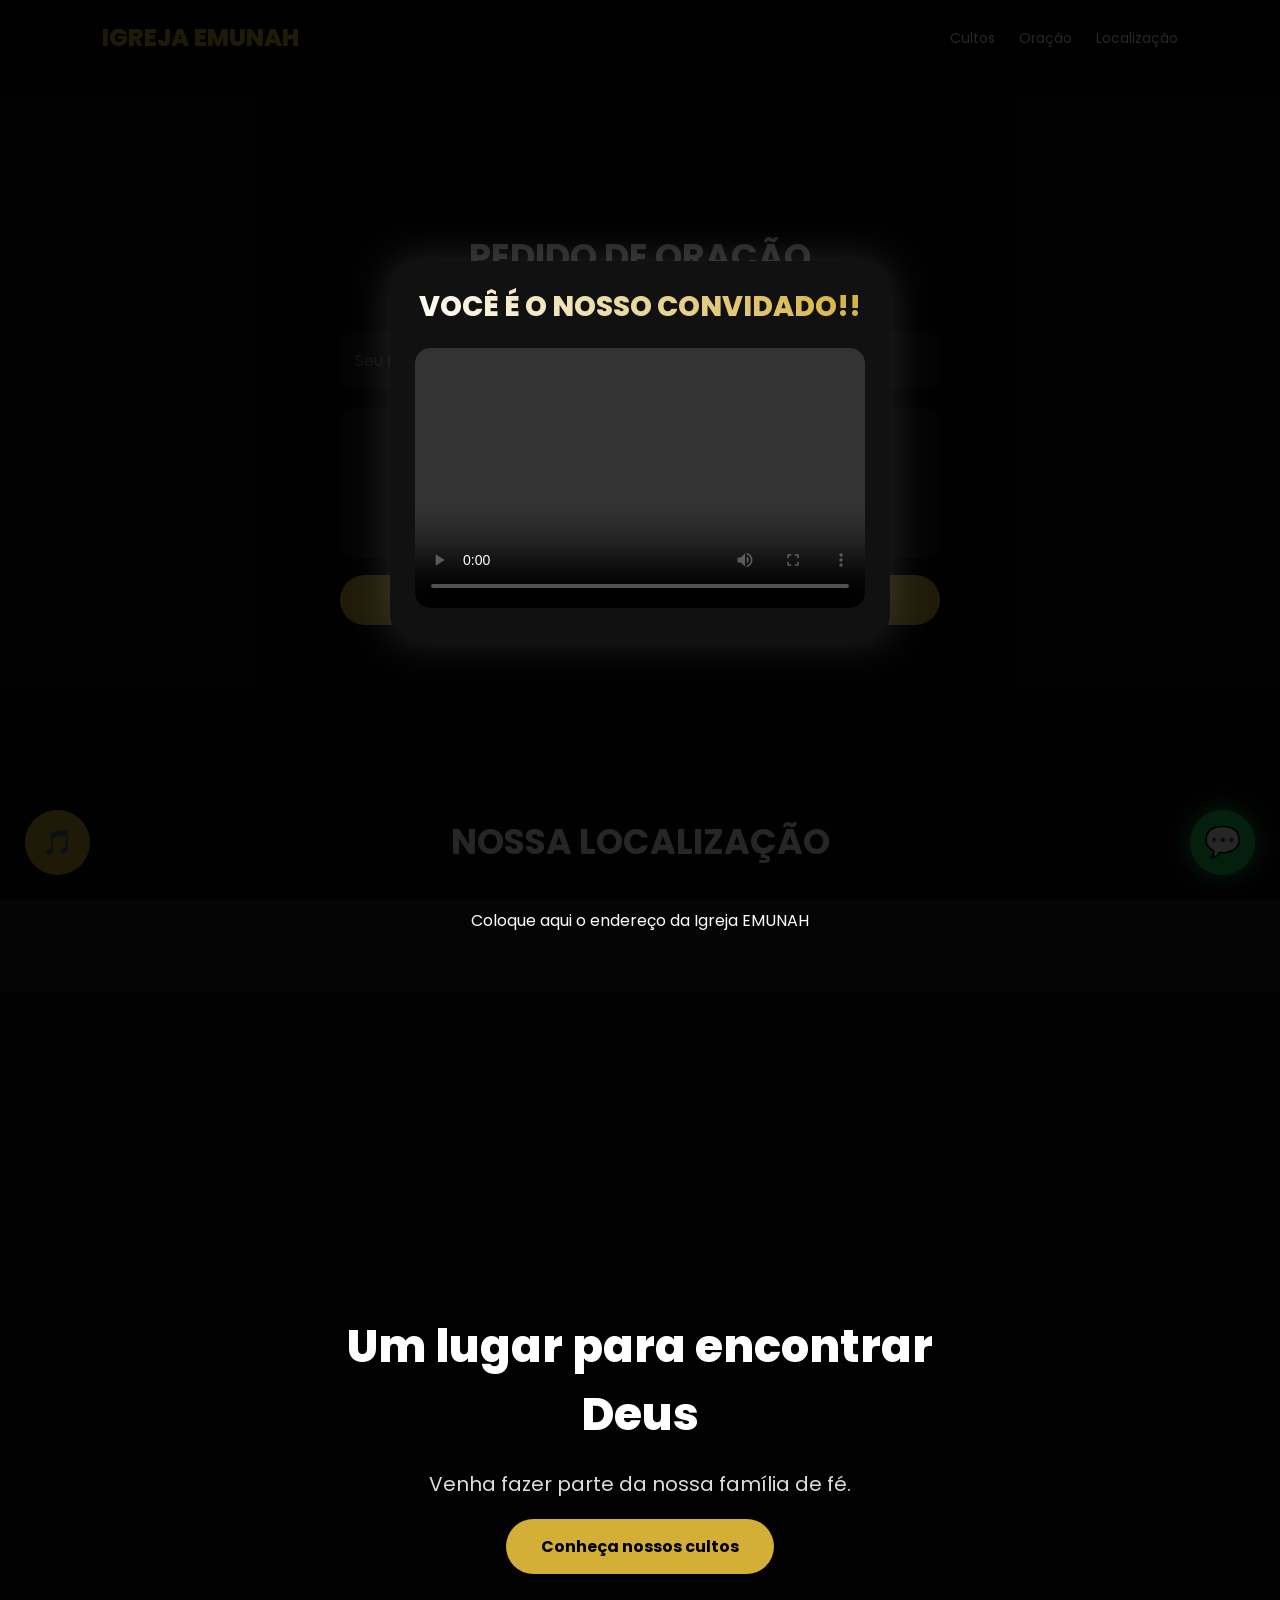
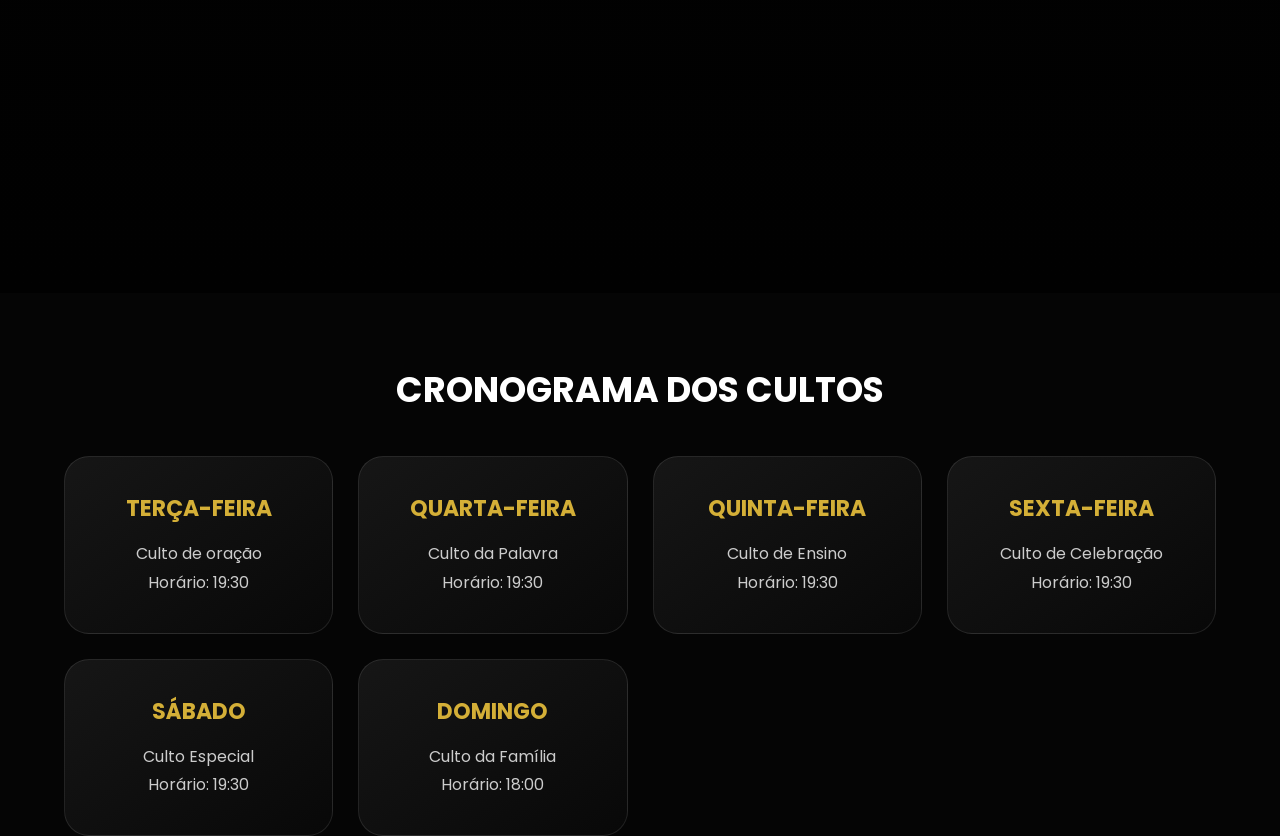
==== commit 8c28a262: "Update Index.html" ====
--- a/Index.html
+++ b/Index.html
@@ -795,6 +795,102 @@
 
 
 </script>
+  <!-- BOTÃO WHATSAPP -->
+
+<a 
+class="whatsapp"
+onclick="irCulto()">
+
+💬
+
+</a>
+
+
+
+
+<!-- BOTÃO MÚSICA -->
+
+<div 
+class="musica"
+onclick="tocarMusica()">
+
+🎵
+
+</div>
+
+
+
+
+<!-- PEDIDO DE ORAÇÃO -->
+
+<section id="oracao">
+
+
+<h2 class="titulo">
+
+PEDIDO DE ORAÇÃO
+
+</h2>
+
+
+<div class="formulario">
+
+
+<input 
+id="nome"
+type="text"
+placeholder="Seu nome">
+
+
+<textarea 
+id="pedido"
+placeholder="Digite seu pedido de oração">
+
+</textarea>
+
+
+<button 
+class="enviar"
+onclick="enviarOracao()">
+
+ENVIAR PEDIDO DE ORAÇÃO
+
+</button>
+
+
+</div>
+
+
+</section>
+
+
+
+
+<!-- LOCALIZAÇÃO -->
+
+<section id="local">
+
+
+<h2 class="titulo">
+
+NOSSA LOCALIZAÇÃO
+
+</h2>
+
+
+<p>
+
+Coloque aqui o endereço da Igreja EMUNAH
+
+</p>
+
+
+</section>
+
+
+
+</body>
+</html>
 <body>
 
 
